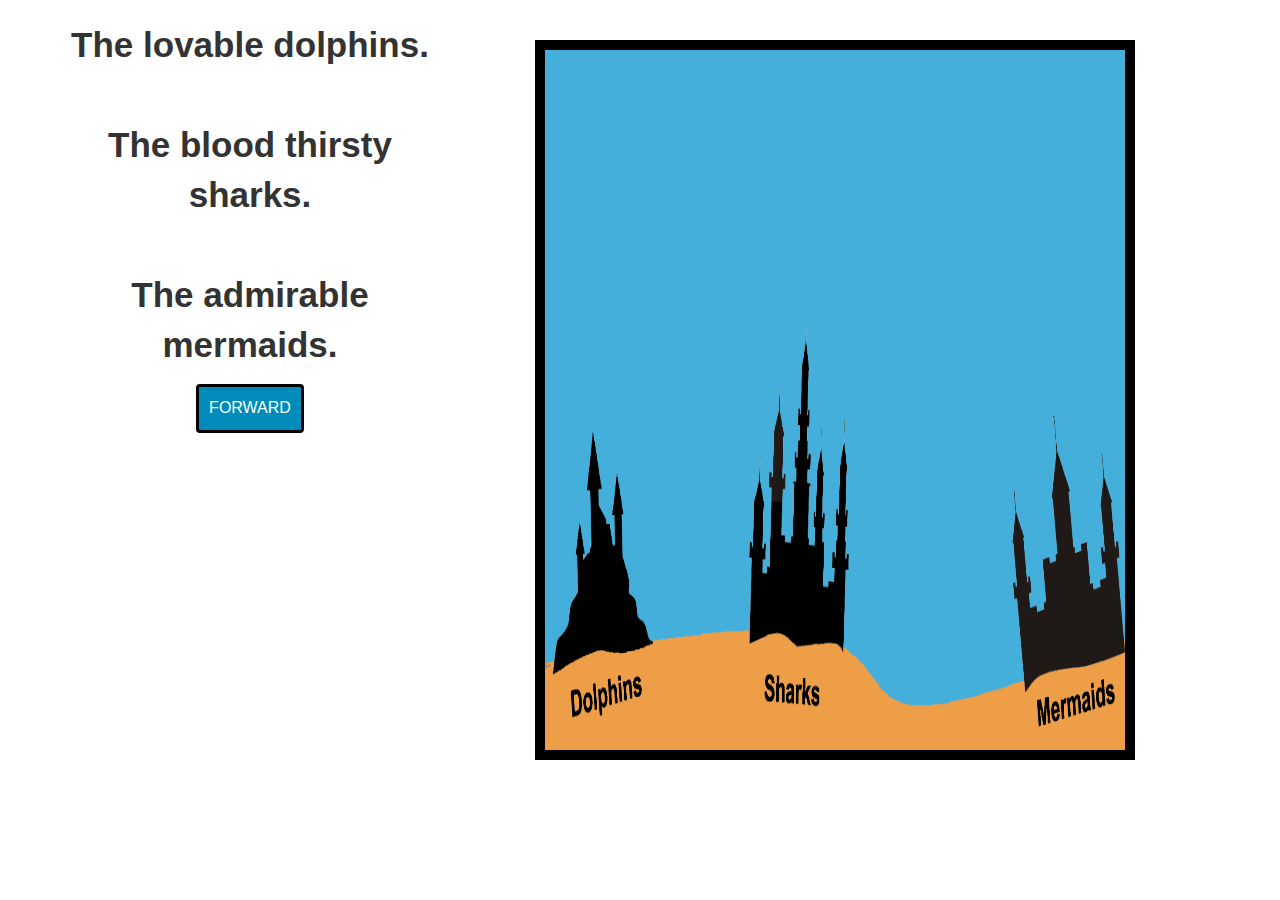
==== Story.html @ c907acf8 "Add files via upload" ====
<html>
 <head>
  <link rel="stylesheet" href="bootstrap/css/bootstrap.min.css">
  <link rel = "stylesheet" href = "style.css">
  <script src = "textManager.js"></script>
</head>

  <body>
    <div class="container">
     <div class="row">
      <div id = "text" class="col-md-4">
        <center>
          <br>
        <p id = "story">The lovable dolphins. <br><br> The blood thirsty sharks. <br><br> The admirable mermaids.</p>
        <input type = "button" class= "button" value = "FORWARD" onclick  = "Story()">
      </center>
     </div>
       <div class="col-md-8">
         <center>
           <br><br>
           <div id = "pictures"> <img src = "pics/02_CastleNames.png" width = "80%" height="80%" onclick = "Story()"></div>
        </center>
       </div>
     </div>
    </div>
  </body>
</html>
---- style.css ----
p{
      font-family: sans-serif;
      font-size: 35px;
      font-weight: bold;
  }
  img{
    border: 10px black solid;
    margin: 0px;
    padding: 0px;
  }

  .button {
     background-color: #008CBA;
     border: none;
     color: white;
     padding: 10px;
     border: 3px black solid;
     text-align: center;
     text-decoration: none;
     font-size: 16px;
     margin: 4px 2px;
     border-radius: 4px;
   }

   .button:hover {
      background-color: rgb(237,158,70);
      color: black;
    }
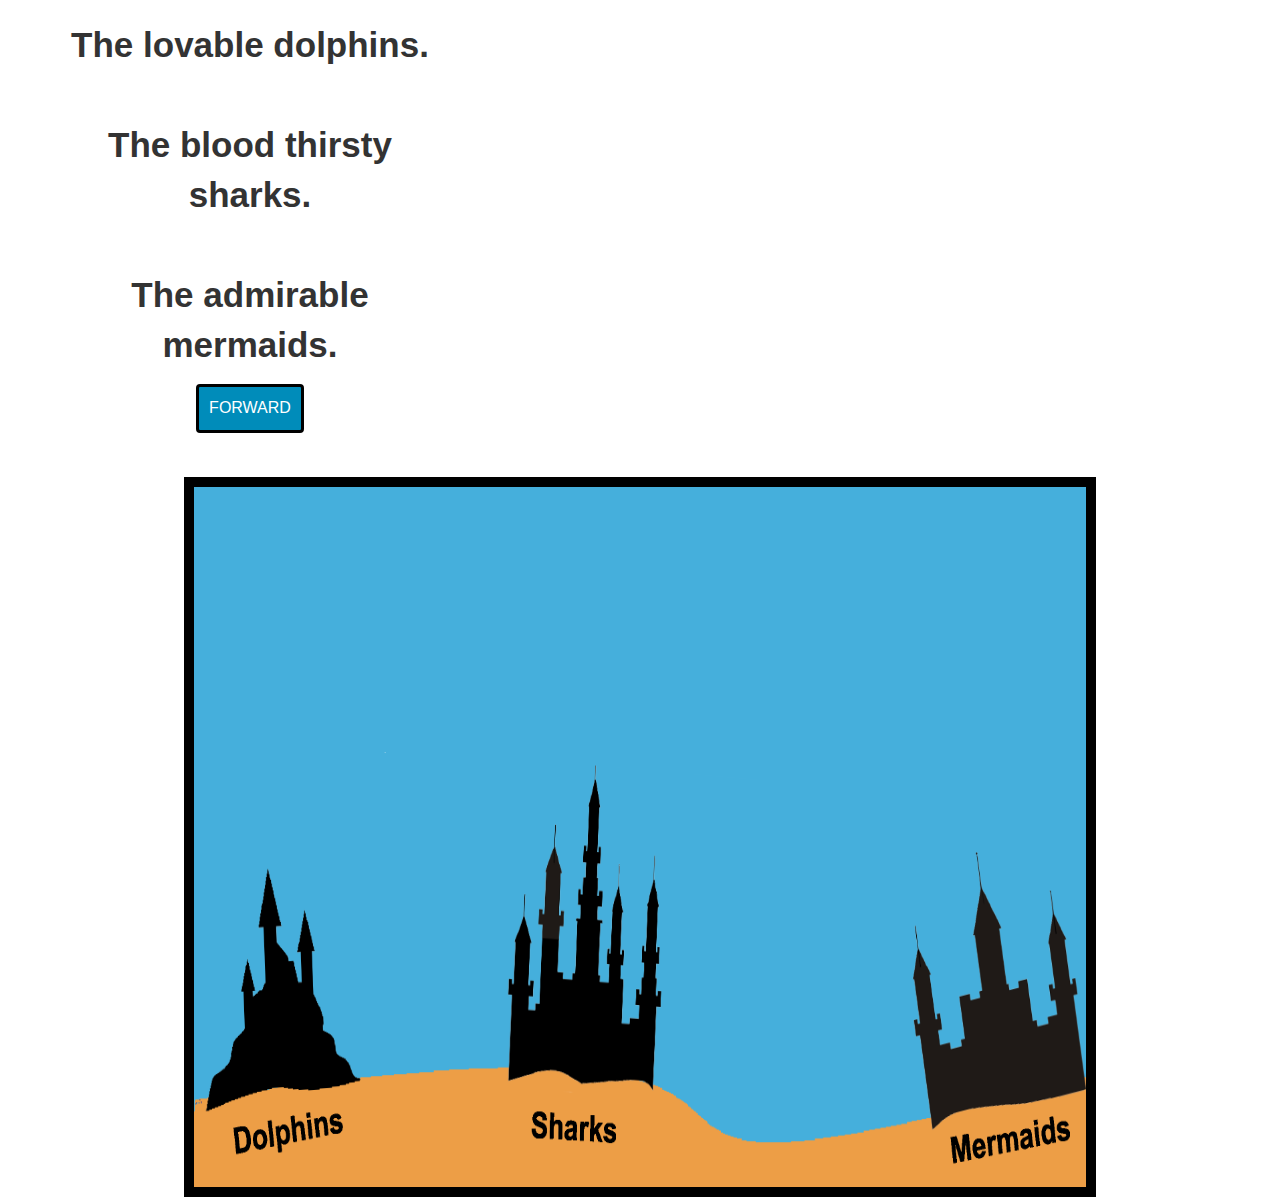
==== commit cd766103: "Update Story.html" ====
--- a/Story.html
+++ b/Story.html
@@ -12,7 +12,8 @@
         <center>
           <br>
         <p id = "story">The lovable dolphins. <br><br> The blood thirsty sharks. <br><br> The admirable mermaids.</p>
-        <input type = "button" class= "button" value = "FORWARD" onclick  = "Story()">
+        <input id = "forward" type = "button" class= "button" value = "FORWARD" onclick  = "Story()">
+         <div id = "buttons"></div>
       </center>
      </div>
        <div class="col-md-8">
--- a/style.css
+++ b/style.css
@@ -3,12 +3,19 @@
       font-size: 35px;
       font-weight: bold;
   }
+div{ 
+      margin: 0px;
+      border: 0px;
+      padding: 0px;
+}
+.col-md-8{
+      width: 100%;
+}
   img{
     border: 10px black solid;
     margin: 0px;
     padding: 0px;
   }
-
   .button {
      background-color: #008CBA;
      border: none;
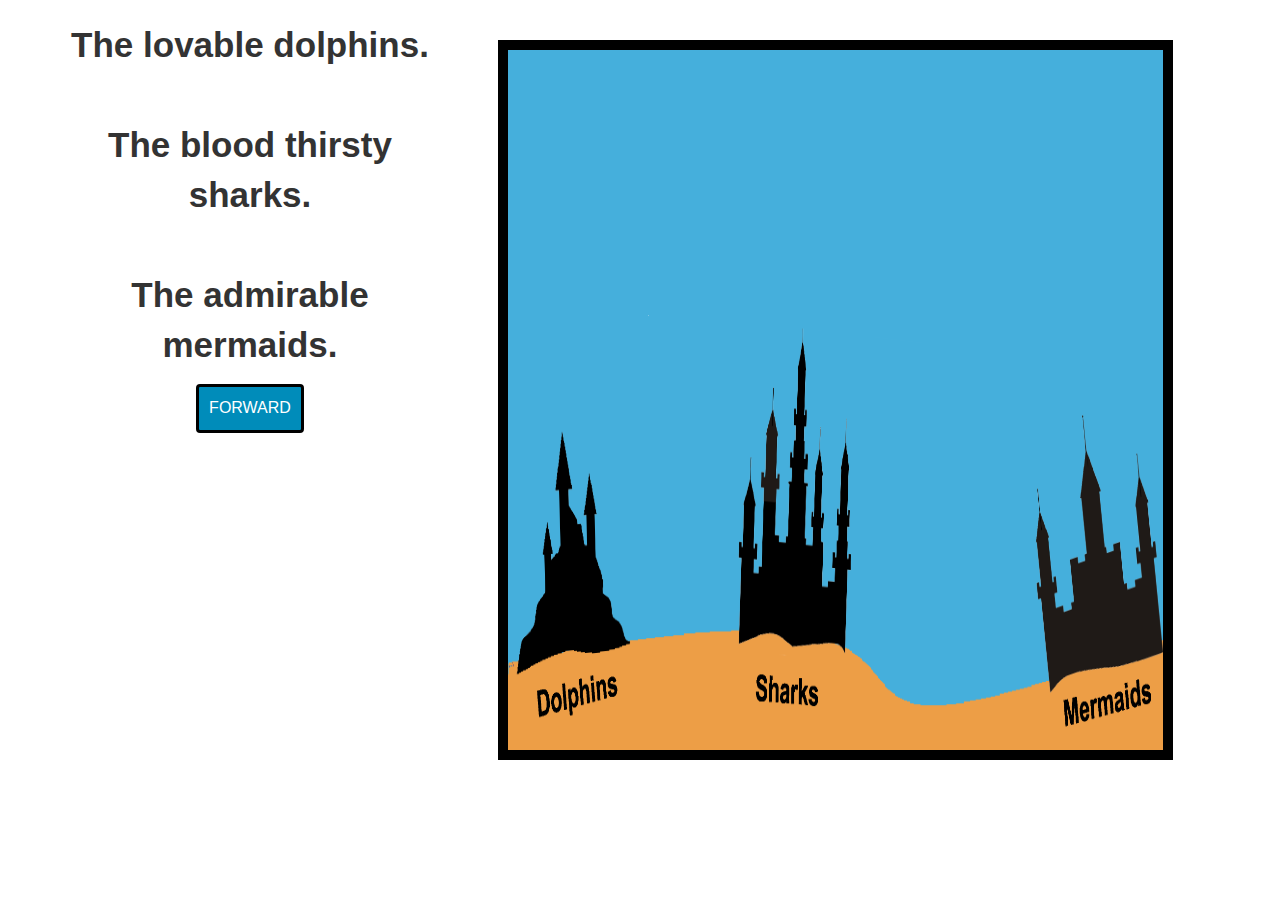
==== commit 807266d7: "Update Story.html" ====
--- a/Story.html
+++ b/Story.html
@@ -19,7 +19,7 @@
        <div class="col-md-8">
          <center>
            <br><br>
-           <div id = "pictures"> <img src = "pics/02_CastleNames.png" width = "80%" height="80%" onclick = "Story()"></div>
+           <div id = "pictures"> <img src = "pics/02_CastleNames.png" width = "90%" height="80%" onclick = "Story()"></div>
         </center>
        </div>
      </div>
--- a/style.css
+++ b/style.css
@@ -8,9 +8,7 @@
       border: 0px;
       padding: 0px;
 }
-.col-md-8{
-      width: 100%;
-}
+
   img{
     border: 10px black solid;
     margin: 0px;
